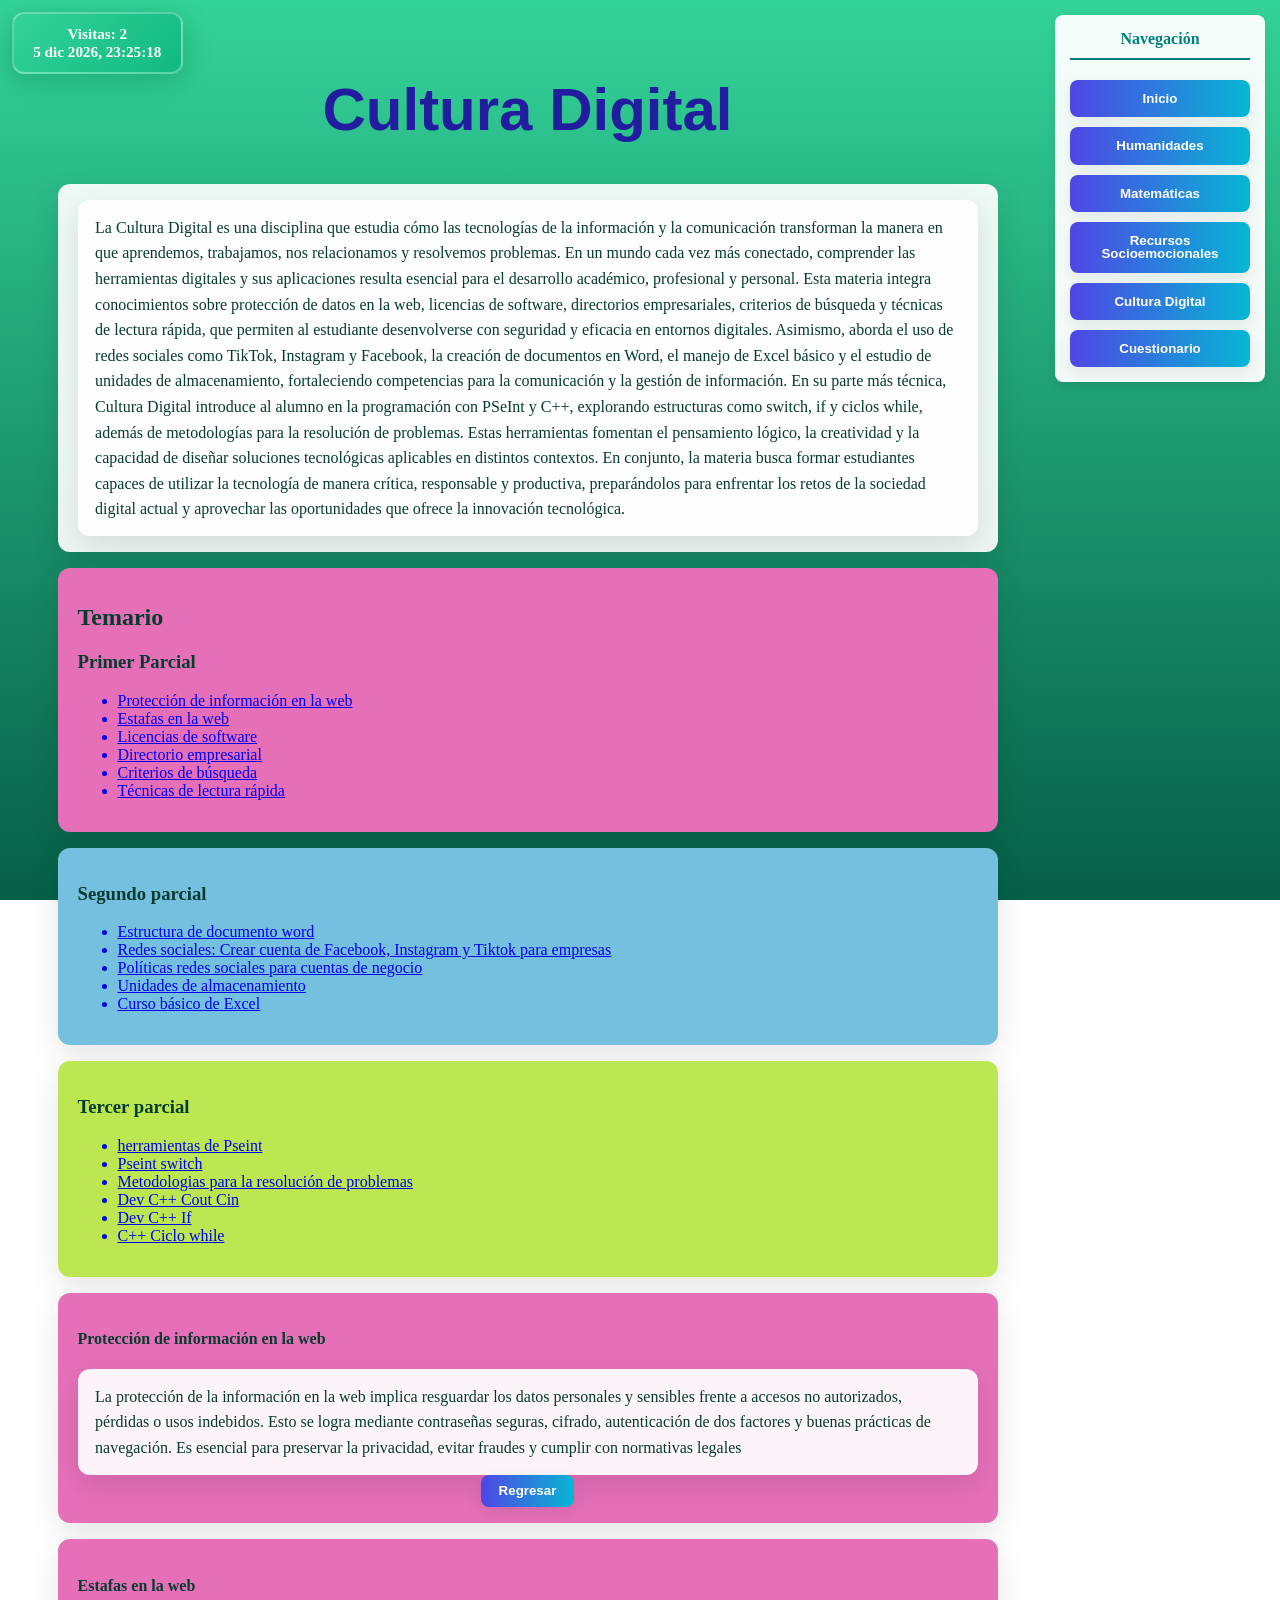
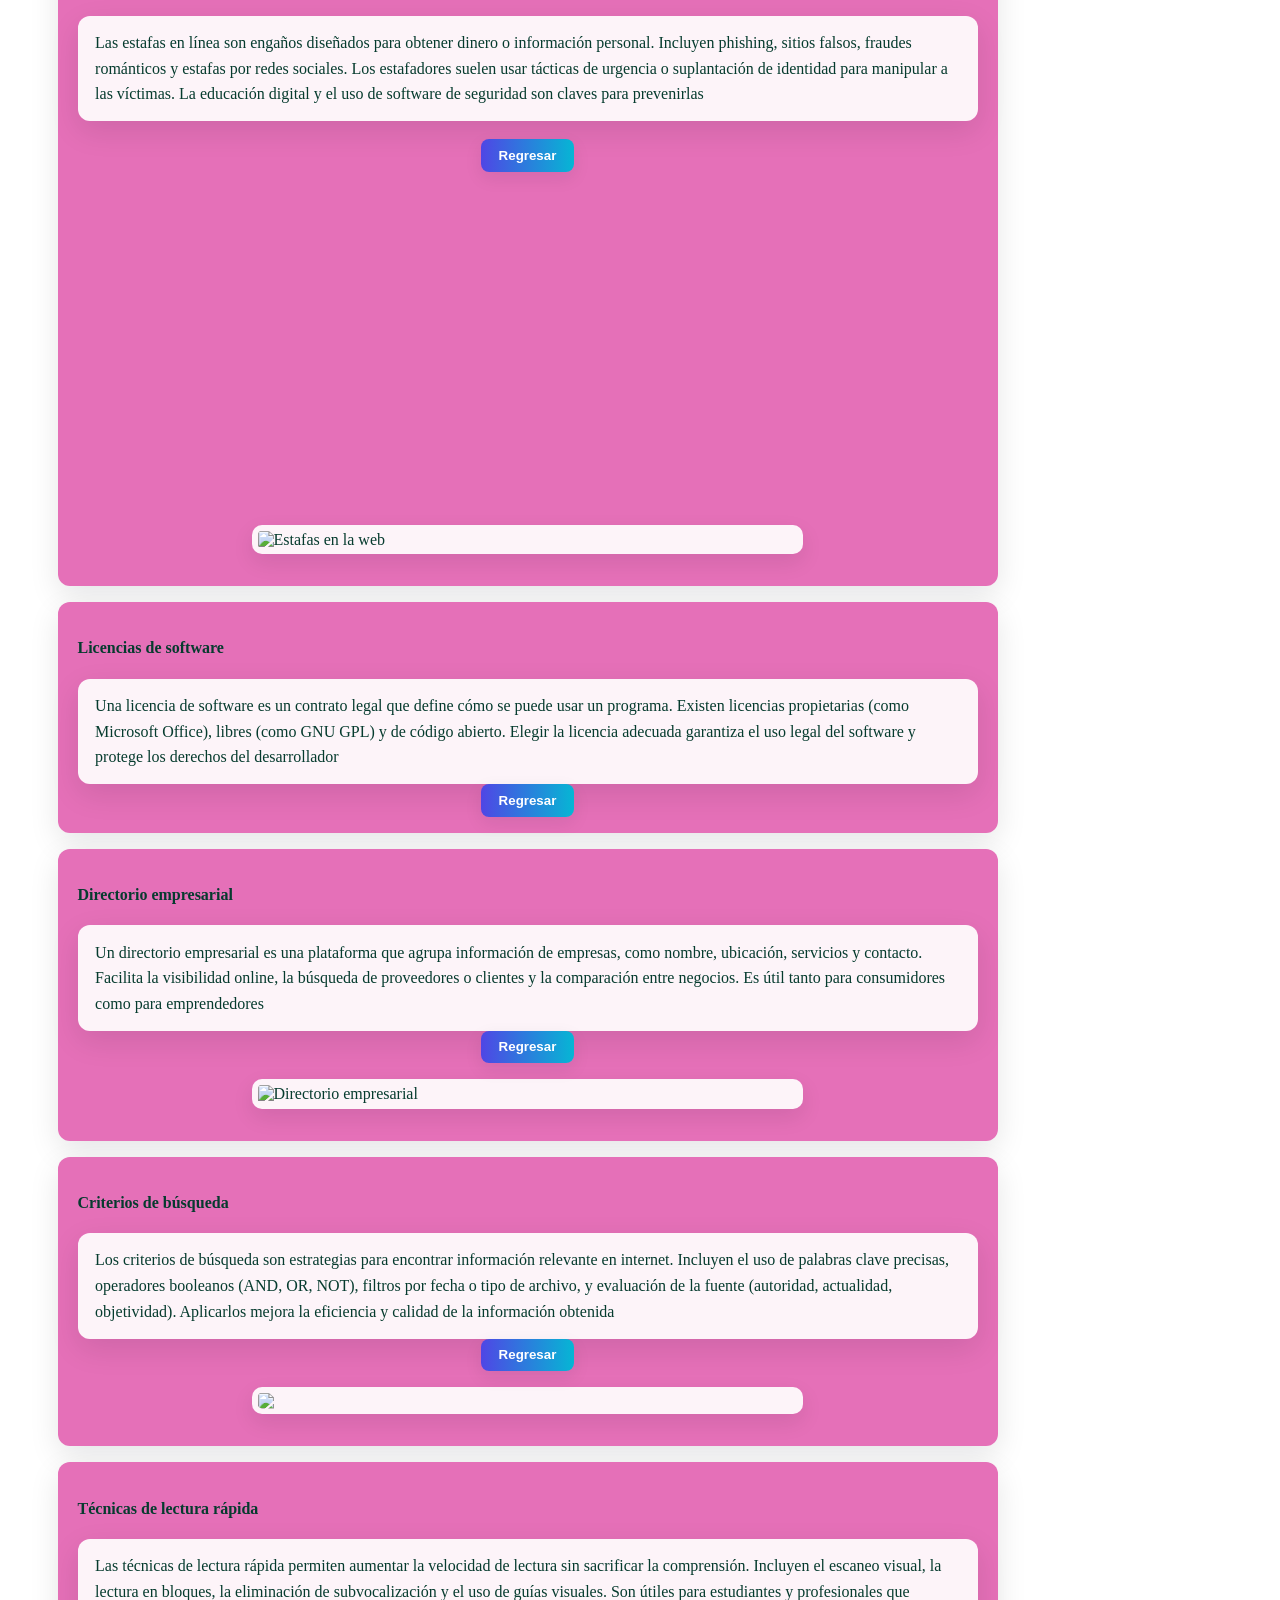
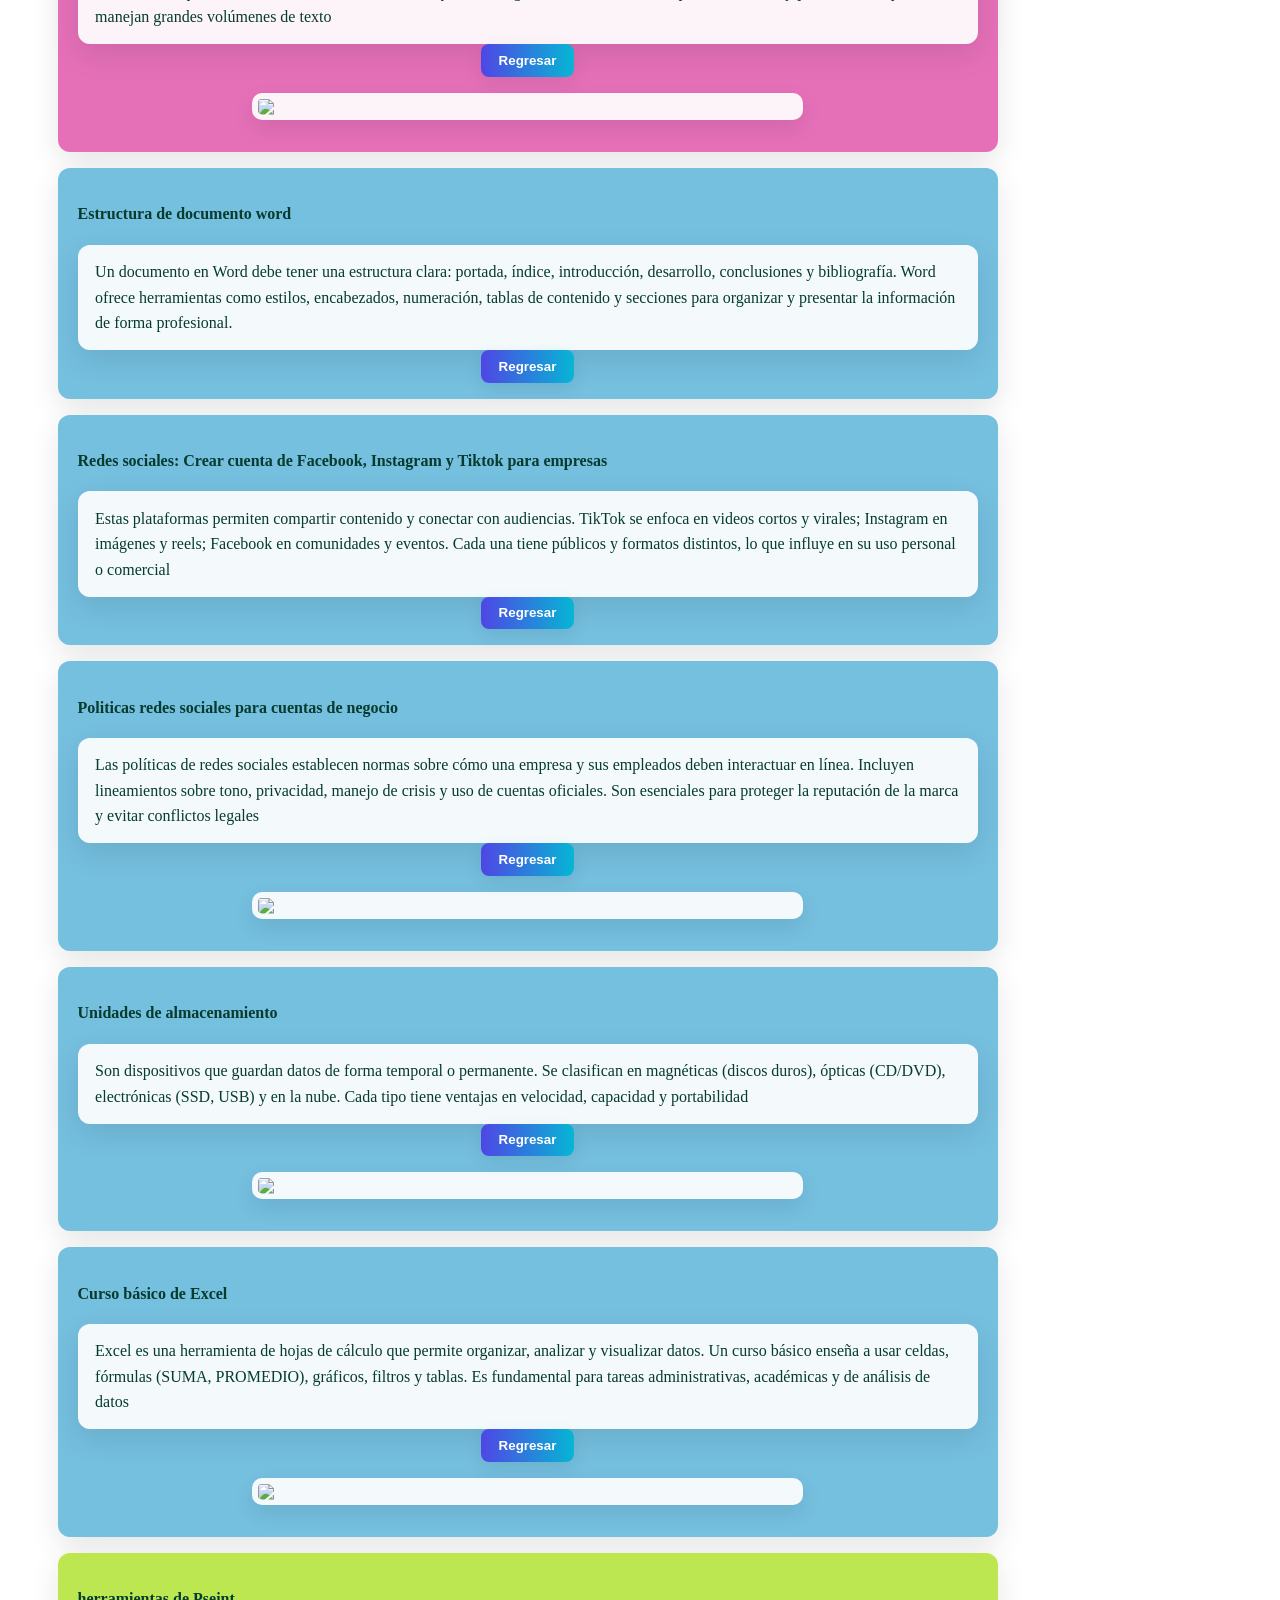
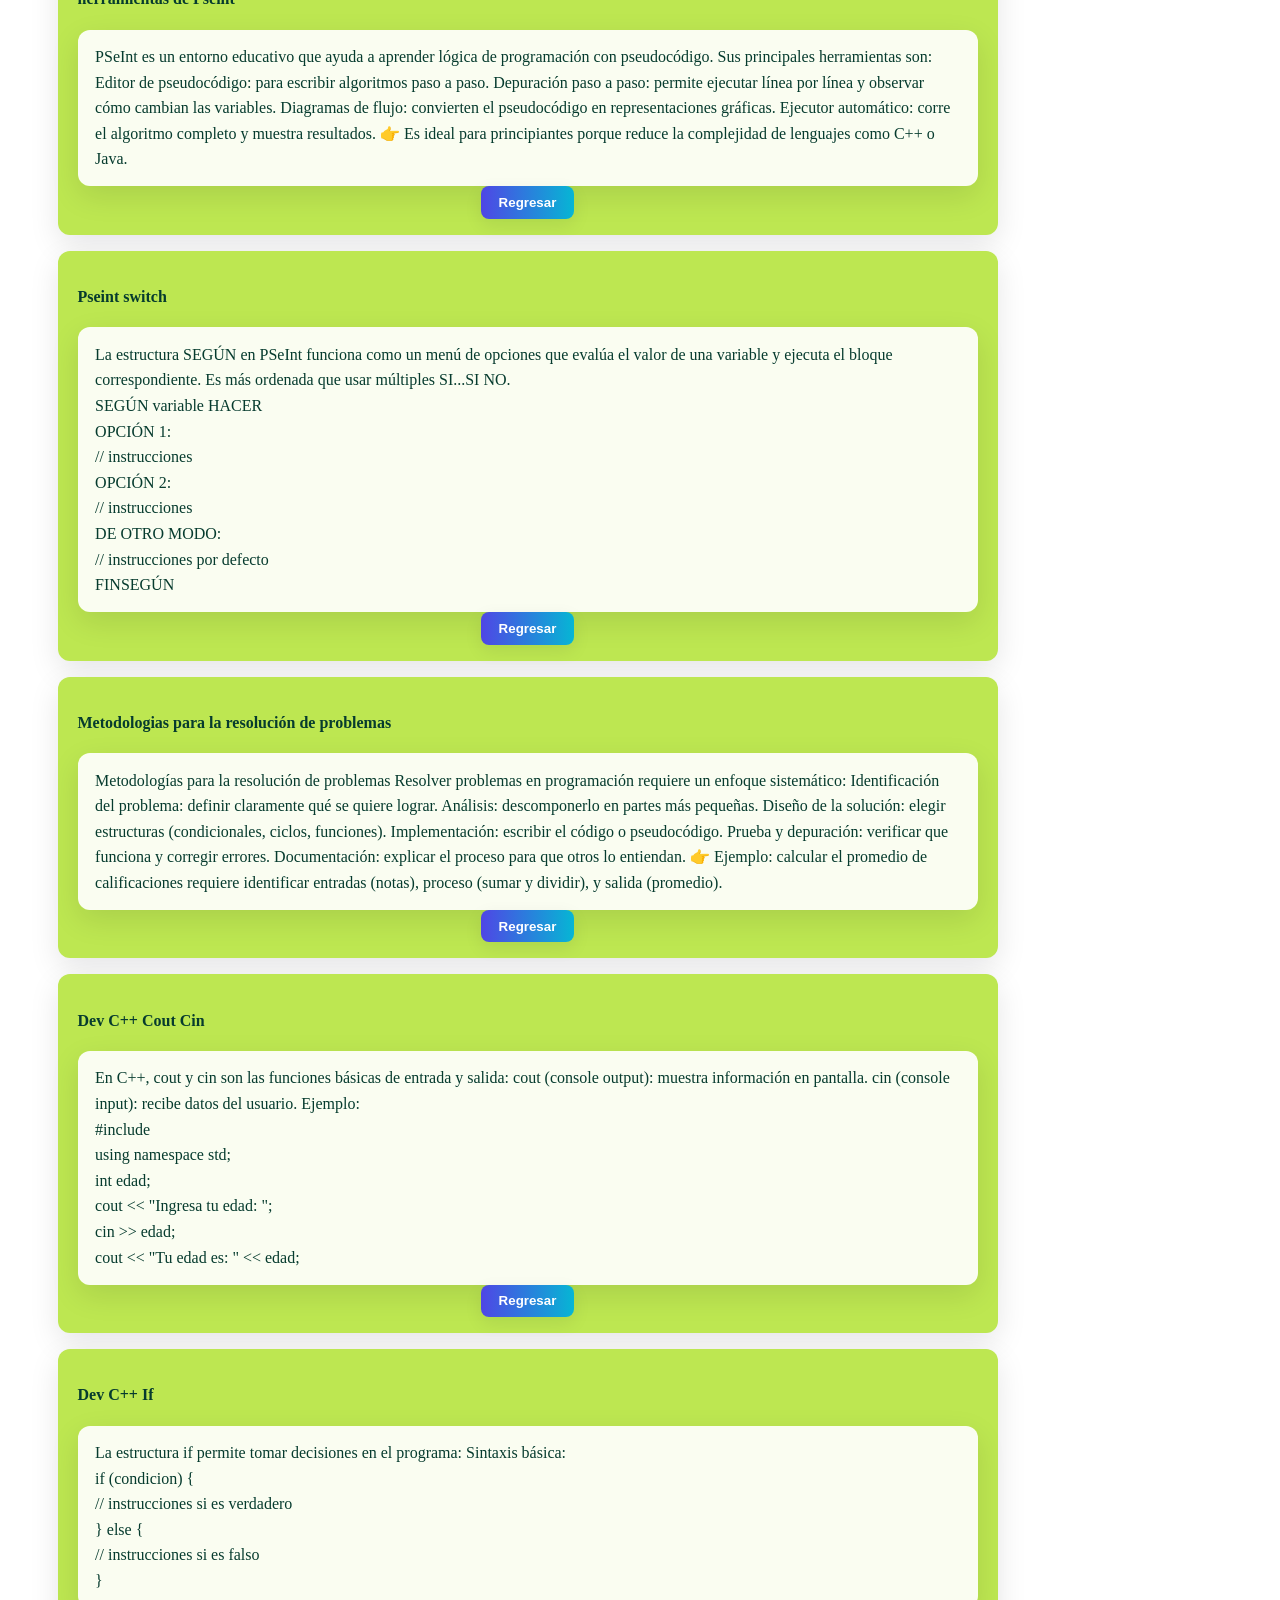
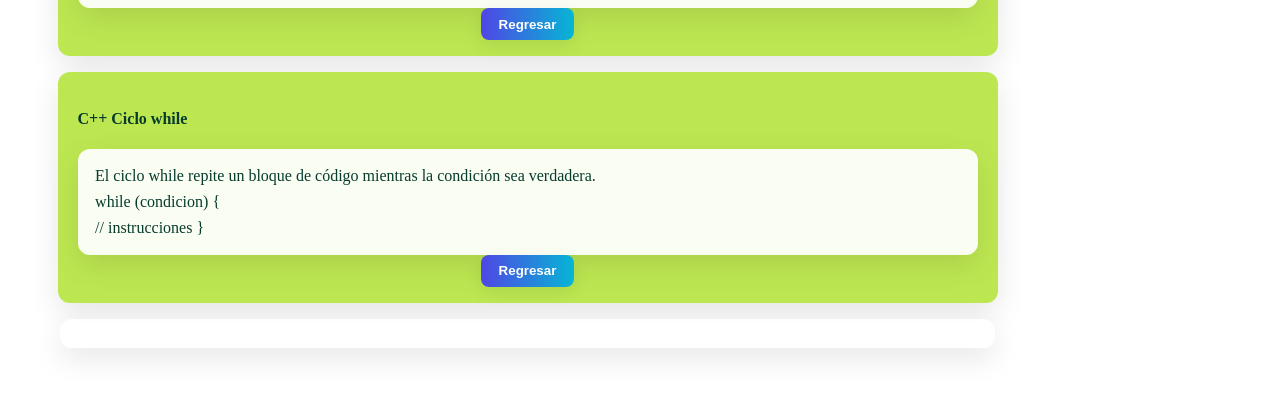
==== cultura.html @ 8ff28822 "Add files via upload" ====
<!DOCTYPE html>
<html lang="es">
     <head>
      <meta charset="UTF-8">
      <meta name="viewport" content="width=device-width, initial-scale=1.0">
      <title>Inicio</title>
      <link rel="stylesheet" href="diseño.css">
    </head>
    <body>
        <div id="wrapper">
            <main id="main-content">
                <h1>Cultura Digital</h1>
        <div class="card">
            <script src="visit.js"></script>
            <p>La Cultura Digital es una disciplina que estudia cómo las tecnologías de la información y la comunicación transforman la manera en que aprendemos, trabajamos, nos relacionamos y resolvemos problemas. En un mundo cada vez más conectado, comprender las herramientas digitales y sus aplicaciones resulta esencial para el desarrollo académico, profesional y personal.

Esta materia integra conocimientos sobre protección de datos en la web, licencias de software, directorios empresariales, criterios de búsqueda y técnicas de lectura rápida, que permiten al estudiante desenvolverse con seguridad y eficacia en entornos digitales. Asimismo, aborda el uso de redes sociales como TikTok, Instagram y Facebook, la creación de documentos en Word, el manejo de Excel básico y el estudio de unidades de almacenamiento, fortaleciendo competencias para la comunicación y la gestión de información.

En su parte más técnica, Cultura Digital introduce al alumno en la programación con PSeInt y C++, explorando estructuras como switch, if y ciclos while, además de metodologías para la resolución de problemas. Estas herramientas fomentan el pensamiento lógico, la creatividad y la capacidad de diseñar soluciones tecnológicas aplicables en distintos contextos.

En conjunto, la materia busca formar estudiantes capaces de utilizar la tecnología de manera crítica, responsable y productiva, preparándolos para enfrentar los retos de la sociedad digital actual y aprovechar las oportunidades que ofrece la innovación tecnológica.</p>
        </div>
    

        <div class="card1">
            <h2>Temario</h2>
            <h3>Primer Parcial</h3>
            <ul> 
                <a href="#prote"><li>Protección de información en la web</li></a>
                <a href="#estafas"><li>Estafas en la web</li></a> 
                <a href="#licencias"><li>Licencias de software</li></a> 
                <a href="#directorio"><li>Directorio empresarial</li></a> 
                <a href="#busqueda"><li>Criterios de búsqueda</li></a>
                <a href="#lectura"><li>Técnicas de lectura rápida</li></a>
            </ul>
        </div>
        <div class="card2">
            <h3>Segundo parcial</h3>
            <ul>
                <a href="#word"><li>Estructura de documento word</li></a>
                <a href="#ig"><li>Redes sociales: Crear cuenta de Facebook, Instagram y Tiktok para empresas</li></a>
                <a href="#politicas"><li>Políticas  redes sociales para cuentas de negocio</li></a>
                <a href="#almacenamiento"><li>Unidades de almacenamiento</li></a>
                <a href="#excel"><li>Curso básico de Excel</li></a>
            </ul>
        </div>
        <div class="card3">
            <h3>Tercer parcial</h3>
            <ul>
                <a href="#pseint"><li>herramientas de Pseint</li></a>
                <a href="#switch"><li>Pseint switch</li></a>
                <a href="#metodologia"><li>Metodologias para la resolución de problemas</li></a>
                <a href="#devc"><li>Dev C++ Cout Cin</li></a>
                <a href="#devcif"><li>Dev C++ If</li></a>
                <a href="#devcwhile"><li>C++ Ciclo while</li></a>
            </ul>
        </div>
        <a name="prote"></a>
        <div class="card1">
            <h4>Protección de información en la web</h4>
            <p>La protección de la información en la web implica resguardar los datos personales y sensibles frente a accesos no autorizados, pérdidas o usos indebidos. Esto se logra mediante contraseñas seguras, cifrado, autenticación de dos factores y buenas prácticas de navegación. Es esencial para preservar la privacidad, evitar fraudes y cumplir con normativas legales</p>
            <center><button><a href="#inicio">Regresar</a></button></center>
        </div>
        <a name="estafas"></a>
        <div class="card1">
            <h4>Estafas en la web</h4>
            <p>Las estafas en línea son engaños diseñados para obtener dinero o información personal. Incluyen phishing, sitios falsos, fraudes románticos y estafas por redes sociales. Los estafadores suelen usar tácticas de urgencia o suplantación de identidad para manipular a las víctimas. La educación digital y el uso de software de seguridad son claves para prevenirlas</p><br>
            <center><button><a href="#inicio">Regresar</a></button><br><br>
                    <iframe width="560" height="315" src="https://www.youtube.com/embed/g-eu0FPTnSg?si=VPf-uTa0eTVzkNu1" title="YouTube video player" frameborder="0" allow="accelerometer; autoplay; clipboard-write; encrypted-media; gyroscope; picture-in-picture; web-share" referrerpolicy="strict-origin-when-cross-origin" allowfullscreen></iframe>
            </center>
            <img src="cultura/estafas.jpeg" alt="Estafas en la web">   
        </div>
        <a name="licencias"></a>
        <div class="card1">
            <h4>Licencias de software</h4>
            <p>Una licencia de software es un contrato legal que define cómo se puede usar un programa. Existen licencias propietarias (como Microsoft Office), libres (como GNU GPL) y de código abierto. Elegir la licencia adecuada garantiza el uso legal del software y protege los derechos del desarrollador</p>
            <center><button><a href="#inicio">Regresar</a></button></center>
        </div>
        <a name="directorio"></a>
        <div class="card1">
            <h4>Directorio empresarial</h4>
            <p>Un directorio empresarial es una plataforma que agrupa información de empresas, como nombre, ubicación, servicios y contacto. Facilita la visibilidad online, la búsqueda de proveedores o clientes y la comparación entre negocios. Es útil tanto para consumidores como para emprendedores</p>
            <center><button><a href="#inicio">Regresar</a></button></center>
            <img src="cultura/directorio.jpeg" alt="Directorio empresarial">
        </div>
        <a name="busqueda"></a>
        <div class="card1">
            <h4>Criterios de búsqueda</h4>
            <p>Los criterios de búsqueda son estrategias para encontrar información relevante en internet. Incluyen el uso de palabras clave precisas, operadores booleanos (AND, OR, NOT), filtros por fecha o tipo de archivo, y evaluación de la fuente (autoridad, actualidad, objetividad). Aplicarlos mejora la eficiencia y calidad de la información obtenida</p>
            <center><button><a href="#inicio">Regresar</a></button></center>
            <img src="cultura/busqueda.jpeg">
        </div>
        <a name="lectura"></a>
        <div class="card1">
            <h4>Técnicas de lectura rápida</h4>
            <p>Las técnicas de lectura rápida permiten aumentar la velocidad de lectura sin sacrificar la comprensión. Incluyen el escaneo visual, la lectura en bloques, la eliminación de subvocalización y el uso de guías visuales. Son útiles para estudiantes y profesionales que manejan grandes volúmenes de texto</p>
            <center><button><a href="#inicio">Regresar</a></button></center>
            <img src="cultura/lectura.jpeg">
        </div>


        <a name="word"></a>
        <div class="card2">
            <h4>Estructura de documento word</h4>
            <p>Un documento en Word debe tener una estructura clara: portada, índice, introducción, desarrollo, conclusiones y bibliografía. Word ofrece herramientas como estilos, encabezados, numeración, tablas de contenido y secciones para organizar y presentar la información de forma profesional.</p>
            <center><button><a href="#inicio">Regresar</a></button></center>
        </div>
        <a name="ig"></a>
        <div class="card2">
            <h4>Redes sociales: Crear cuenta de Facebook, Instagram y Tiktok para empresas</h4>
            <p>Estas plataformas permiten compartir contenido y conectar con audiencias. TikTok se enfoca en videos cortos y virales; Instagram en imágenes y reels; Facebook en comunidades y eventos. Cada una tiene públicos y formatos distintos, lo que influye en su uso personal o comercial</p>
            <center><button><a href="#inicio">Regresar</a></button></center>
        </div>
        <a name="politicas"></a>
        <div class="card2">
            <h4>Politicas redes sociales para cuentas de negocio</h4>
            <p>Las políticas de redes sociales establecen normas sobre cómo una empresa y sus empleados deben interactuar en línea. Incluyen lineamientos sobre tono, privacidad, manejo de crisis y uso de cuentas oficiales. Son esenciales para proteger la reputación de la marca y evitar conflictos legales</p>
            <center><button><a href="#inicio">Regresar</a></button></center>
            <img src="cultura/politicas.jpeg">
        </div>
        <a name="almacenamiento"></a>
        <div class="card2">
            <h4>Unidades de almacenamiento</h4>
            <p>Son dispositivos que guardan datos de forma temporal o permanente. Se clasifican en magnéticas (discos duros), ópticas (CD/DVD), electrónicas (SSD, USB) y en la nube. Cada tipo tiene ventajas en velocidad, capacidad y portabilidad</p>
            <center><button><a href="#inicio">Regresar</a></button></center>
            <img src="cultura/almacenamiento.jpeg">
        </div>
        <a name="excel"></a>
        <div class="card2">
            <h4>Curso básico de Excel</h4>
            <p>Excel es una herramienta de hojas de cálculo que permite organizar, analizar y visualizar datos. Un curso básico enseña a usar celdas, fórmulas (SUMA, PROMEDIO), gráficos, filtros y tablas. Es fundamental para tareas administrativas, académicas y de análisis de datos</p>
            <center><button><a href="#inicio">Regresar</a></button></center>
            <img src="cultura/excel.jpeg">
        </div>


        <a name="pseint"></a>
        <div class="card3">
            <h4>herramientas de Pseint</h4>
            <p>PSeInt es un entorno educativo que ayuda a aprender lógica de programación con pseudocódigo. Sus principales herramientas son:

Editor de pseudocódigo: para escribir algoritmos paso a paso.

Depuración paso a paso: permite ejecutar línea por línea y observar cómo cambian las variables.

Diagramas de flujo: convierten el pseudocódigo en representaciones gráficas.

Ejecutor automático: corre el algoritmo completo y muestra resultados.
👉 Es ideal para principiantes porque reduce la complejidad de lenguajes como C++ o Java.</p>
            <center><button><a href="#inicio">Regresar</a></button></center>
        </div>
        <a name="switch"></a>
        <div class="card3">
            <h4>Pseint switch</h4>
            <p>La estructura SEGÚN en PSeInt funciona como un menú de opciones que evalúa el valor de una variable y ejecuta el bloque correspondiente. Es más ordenada que usar múltiples SI...SI NO.
                <br>
                SEGÚN variable HACER<br>
    OPCIÓN 1:<br>
        // instrucciones<br>
    OPCIÓN 2:<br>
        // instrucciones<br>
    DE OTRO MODO:<br>
        // instrucciones por defecto<br>
FINSEGÚN<br>

            </p>
            <center><button><a href="#inicio">Regresar</a></button></center>
        </div>
        <a name="metodologia"></a>
        <div class="card3">
            <h4>Metodologias para la resolución de problemas</h4>
            <p>Metodologías para la resolución de problemas
Resolver problemas en programación requiere un enfoque sistemático:

Identificación del problema: definir claramente qué se quiere lograr.

Análisis: descomponerlo en partes más pequeñas.

Diseño de la solución: elegir estructuras (condicionales, ciclos, funciones).

Implementación: escribir el código o pseudocódigo.

Prueba y depuración: verificar que funciona y corregir errores.

Documentación: explicar el proceso para que otros lo entiendan.
👉 Ejemplo: calcular el promedio de calificaciones requiere identificar entradas (notas), proceso (sumar y dividir), y salida (promedio).</p>
            <center><button><a href="#inicio">Regresar</a></button></center>
        </div>
        <a name="devc"></a>
        <div class="card3">
            <h4>Dev C++ Cout Cin</h4>
            <p>En C++, cout y cin son las funciones básicas de entrada y salida:

cout (console output): muestra información en pantalla.

cin (console input): recibe datos del usuario.

Ejemplo:<br>
#include <iostream><br>
using namespace std;<br>

int edad; <br>
cout << "Ingresa tu edad: ";<br>
cin >> edad;<br>
cout << "Tu edad es: " << edad;<br>
</p>
            <center><button><a href="#inicio">Regresar</a></button></center>
        </div>
        <a name="devcif"></a>
        <div class="card3">
            <h4>Dev C++ If</h4>
            <p>La estructura if permite tomar decisiones en el programa:

Sintaxis básica:<br>
if (condicion) {<br>
    // instrucciones si es verdadero<br>
} else {<br>
    // instrucciones si es falso<br>
}
</p>
            <center><button><a href="#inicio">Regresar</a></button></center>
        </div>
        <a name="devcwhile"></a>
        <div class="card3">
            <h4>C++ Ciclo while</h4>
            <p>El ciclo while repite un bloque de código mientras la condición sea verdadera.<br>
                while (condicion) {<br>
    // instrucciones
}
            <center><button><a href="#inicio">Regresar</a></button></center>
        </div>


</p>
            </main>
            <nav id="nav-buttons">
                <h3>Navegación</h3>
                <button><a href="index.html">Inicio</a></button>
                <button><a href="humanidades.html">Humanidades</a></button>
                <button><a href="mate.html">Matemáticas</a></button>
                <button><a href="recursos.html">Recursos Socioemocionales</a></button>
                <button><a href="cultura.html">Cultura Digital</a></button>
                <button><a href="cuestionario.html">Cuestionario</a></button>
                <div class="visitor-info" aria-live="polite"></div>
            </nav>
        </div>
        <script src="visit.js"></script>
    </body>
</html>
---- diseño.css ----
﻿h1{
    font-size: 60px;
    color: #221c9f;
    text-align: center;
    font-family: 'Segoe UI', Tahoma, Geneva, Verdana, sans-serif;
}
body{
    text-align: center;
    margin: 0;
    min-height: 100vh;
    background: linear-gradient(to bottom, #34d399 0%, #065f46 100%);
    background-repeat: no-repeat;
    background-attachment: fixed;
    display: flex;
    flex-direction: row;

}
img{
    width: 60%;
    height: 60%;
}


#wrapper {
    display: flex;
    flex: 1;
    width: 100%;
    height: 100%;
    gap: 15px;
    padding: 15px;
    align-items: flex-start;
}

#main-content {
    flex: 1;
    overflow-y: auto;
    padding: 20px;
    order: 1;
}

#nav-buttons {
    display: flex;
    flex-direction: column;
    gap: 10px;
    padding: 15px;
    width: 180px;
    background-color: rgba(255,255,255,0.95);
    border-radius: 8px;
    box-shadow: 0 4px 12px rgba(0,0,0,0.08);
    order: 2;
    flex-shrink: 0;
    height: fit-content;
    max-height: calc(100vh - 30px);
}

#nav-buttons h3 {
    color: #008080;
    font-size: 1rem;
    margin: 0 0 10px 0;
    text-align: center;
    border-bottom: 2px solid #008080;
    padding-bottom: 10px;
}


:root{
    --btn-gradient: linear-gradient(90deg,#4f46e5,#06b6d4);
    --btn-color: #ffffff;
    --btn-radius: 8px;
    --btn-padding: 0.6rem 1.1rem;
    --btn-transition: 180ms ease;
}

button,
input[type="submit"],
input[type="button"],
.btn{
    -webkit-appearance: none;
    appearance: none;
    background: var(--btn-gradient);
    color: var(--btn-color);
    border: none;
    padding: var(--btn-padding);
    border-radius: var(--btn-radius);
    font-weight: 600;
    cursor: pointer;
    transition: transform var(--btn-transition), box-shadow var(--btn-transition), opacity var(--btn-transition);
    box-shadow: 0 6px 18px rgba(15,23,42,0.08);
    text-decoration: none;
    display: inline-block;
    line-height: 1;
}

#nav-buttons button {
    padding: 12px 10px;
    width: 100%;
    text-align: center;
    display: block;
}

button:hover,
input[type="submit"]:hover,
input[type="button"]:hover,
.btn:hover{
    transform: translateY(-2px);
    box-shadow: 0 10px 24px rgba(15,23,42,0.12);
    opacity: 0.98;
}

button:active,
input[type="submit"]:active,
input[type="button"]:active,
.btn:active{
    transform: translateY(0);
    box-shadow: 0 6px 14px rgba(15,23,42,0.08);
}

button:focus,
input[type="submit"]:focus,
input[type="button"]:focus,
.btn:focus{
    outline: 3px solid rgba(99,102,241,0.18);
    outline-offset: 2px;
}

button[disabled],
input[disabled]{
    opacity: 0.56;
    pointer-events: none;
    transform: none;
    box-shadow: none;
}

.btn-outline{
    background: transparent;
    color: #111827;
    border: 2px solid rgba(17,24,39,0.08);
}

.btn-danger{
    background: linear-gradient(90deg,#ef4444,#f97316);
}

@media (max-width: 480px){
    button,
    input[type="submit"],
    input[type="button"],
    .btn{
        display:block;
        width:100%;
        padding: 0.75rem 1rem;
    }
}

button a{
    color: inherit;
    text-decoration: none;
    display: block;
    width: 100%;
    height: 100%;
    
}

a.btn{
    display: inline-block;
    padding: var(--btn-padding);
    border-radius: var(--btn-radius);
    background: var(--btn-gradient);
    color: var(--btn-color);
    text-decoration: none;
}

/* Tarjetas para párrafos e imágenes */
:root{
    --card-bg: rgba(255,255,255,0.92);
    --card-color: #063b2e;
    --card-radius: 12px;
    --card-padding: 1rem 1.25rem;
    --card-shadow: 0 10px 30px rgba(2,6,23,0.10);
}

/* Estilo base de tarjeta (puedes usar la clase .card) */
.card{
    background: var(--card-bg);
    color: var(--card-color);
    border-radius: var(--card-radius);
    padding: var(--card-padding);
    box-shadow: var(--card-shadow);
    margin: 1rem auto;
    max-width: 900px;
    transition: transform 180ms ease, box-shadow 180ms ease;
}

/* Aplicar tarjeta por defecto a todos los párrafos */
p{
    background: var(--card-bg);
    color: var(--card-color);
    border-radius: var(--card-radius);
    padding: 0.9rem 1.1rem;
    box-shadow: var(--card-shadow);
    margin: 1rem auto;
    max-width: 900px;
    line-height: 1.6;
    text-align: left;
}

/* Tarjeta para imágenes (hace la imagen responsiva y con marco) */
img{
    display: block;
    margin: 1rem auto;
    max-width: 92%;
    height: auto;
    background: var(--card-bg);
    padding: 0.35rem;
    border-radius: 10px;
    box-shadow: 0 8px 22px rgba(2,6,23,0.09);
}

.card:hover, p:hover, img:hover{
    transform: translateY(-4px);
    box-shadow: 0 18px 40px rgba(2,6,23,0.12);
}

/* Ajustes para texto dentro de la tarjeta */
.card p{ margin: 0; }

@media (max-width: 520px){
    p, .card{
        padding: 0.9rem;
        margin: 0.75rem 0.8rem;
    }
    img{ max-width: 100%; }
}

/* Caja que muestra visitas y la fecha/hora */
.visit-box{
    display: inline-block;
    background: linear-gradient(135deg, #34d399 0%, #10b981 100%);
    color: #ffffff;
    padding: 0.7rem 1.2rem;
    border-radius: 12px;
    box-shadow: 0 8px 25px rgba(16, 185, 129, 0.25);
    font-size: 0.95rem;
    font-weight: 600;
    border: 2px solid rgba(255, 255, 255, 0.3);
    backdrop-filter: blur(8px);
}

/* Posicionar el contador fijo en la esquina superior izquierda */
.visitor-info{
    position: fixed;
    top: 12px;
    left: 12px;
    z-index: 9999;
    text-align: center;
    filter: drop-shadow(0 4px 12px rgba(0, 0, 0, 0.15));
}

@media (max-width: 520px){
    .visitor-info{
        left: 50%;
        right: auto;
        transform: translateX(-50%);
        top: 8px;
    }
    .visit-box{ font-size: 0.85rem; padding: 0.6rem 1rem; }
}
 
.card1{
    background: var(--card-bg);
    color: var(--card-color);
    border-radius: var(--card-radius);
    padding: var(--card-padding);
    box-shadow: var(--card-shadow);
    margin: 1rem auto;
    max-width: 900px;
    transition: transform 180ms ease, box-shadow 180ms ease;
    
    background-color: #e570b8;
        text-align: left;

}
.card1:hover, p:hover, img:hover{
    transform: translateY(-4px);
    box-shadow: 0 18px 40px rgba(2,6,23,0.12);
}

/* Ajustes para texto dentro de la tarjeta */
.card1 p{ margin: 0; }

@media (max-width: 520px){
    p, .card1{
        padding: 0.9rem;
        margin: 0.75rem 0.8rem;
    }
    img{ max-width: 100%; }
}
.card2{
    background: var(--card-bg);
    color: var(--card-color);
    border-radius: var(--card-radius);
    padding: var(--card-padding);
    box-shadow: var(--card-shadow);
    margin: 1rem auto;
    max-width: 900px;
    transition: transform 180ms ease, box-shadow 180ms ease;
    background-color: #75bfdf;
        text-align: left;

}
.card2:hover, p:hover, img:hover{
    transform: translateY(-4px);
    box-shadow: 0 18px 40px rgba(2,6,23,0.12);
}

/* Ajustes para texto dentro de la tarjeta */
.card2 p{ margin: 0; }

@media (max-width: 520px){
    p, .card2{
        padding: 0.9rem;
        margin: 0.75rem 0.8rem;
    }
    img{ max-width: 100%; }
}
.card3{
    background: var(--card-bg);
    color: var(--card-color);
    border-radius: var(--card-radius);
    padding: var(--card-padding);
    box-shadow: var(--card-shadow);
    margin: 1rem auto;
    max-width: 900px;
    transition: transform 180ms ease, box-shadow 180ms ease;
    background-color: #bde751;
    text-align: left;
}
.card3:hover, p:hover, img:hover{
    transform: translateY(-4px);
    box-shadow: 0 18px 40px rgba(2,6,23,0.12);
}

/* Ajustes para texto dentro de la tarjeta */
.card3 p{ margin: 0; }

@media (max-width: 520px){
    p, .card3{
        padding: 0.9rem;
        margin: 0.75rem 0.8rem;
    }
    img{ max-width: 100%; }
}
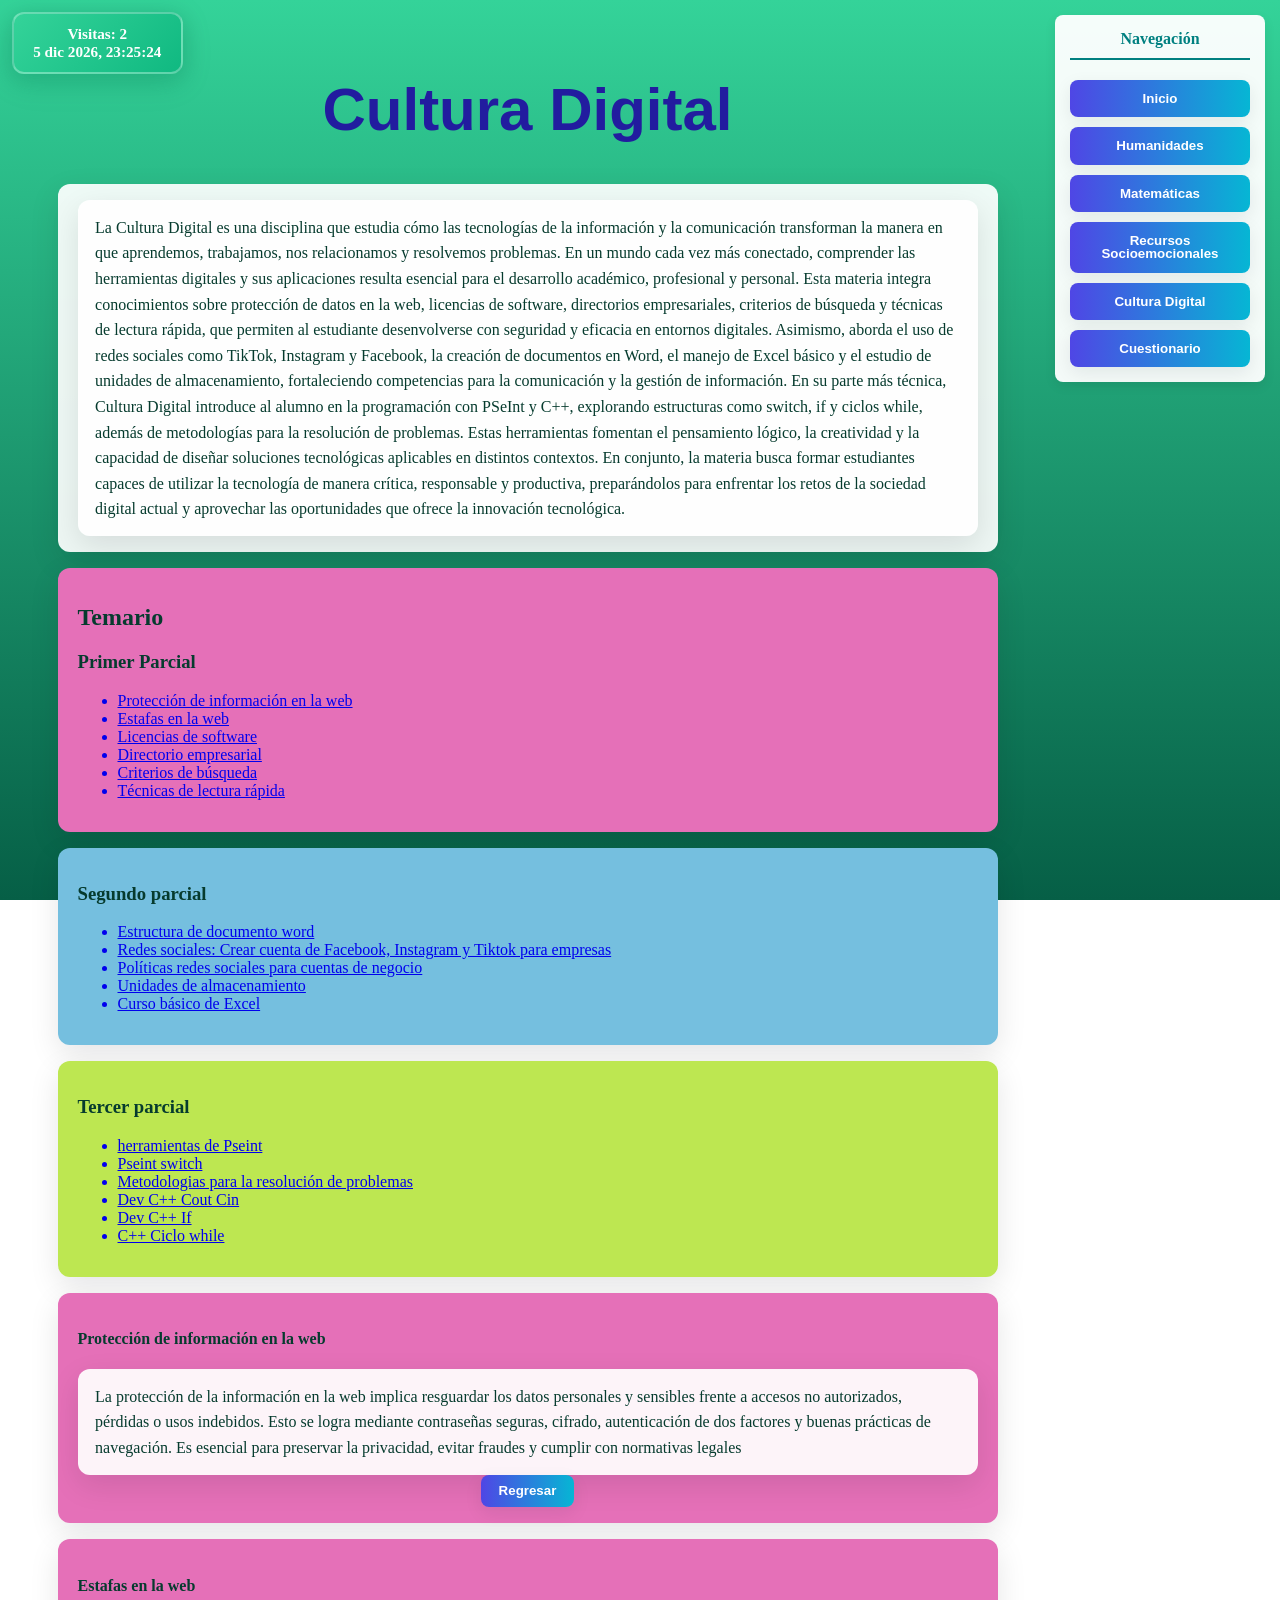
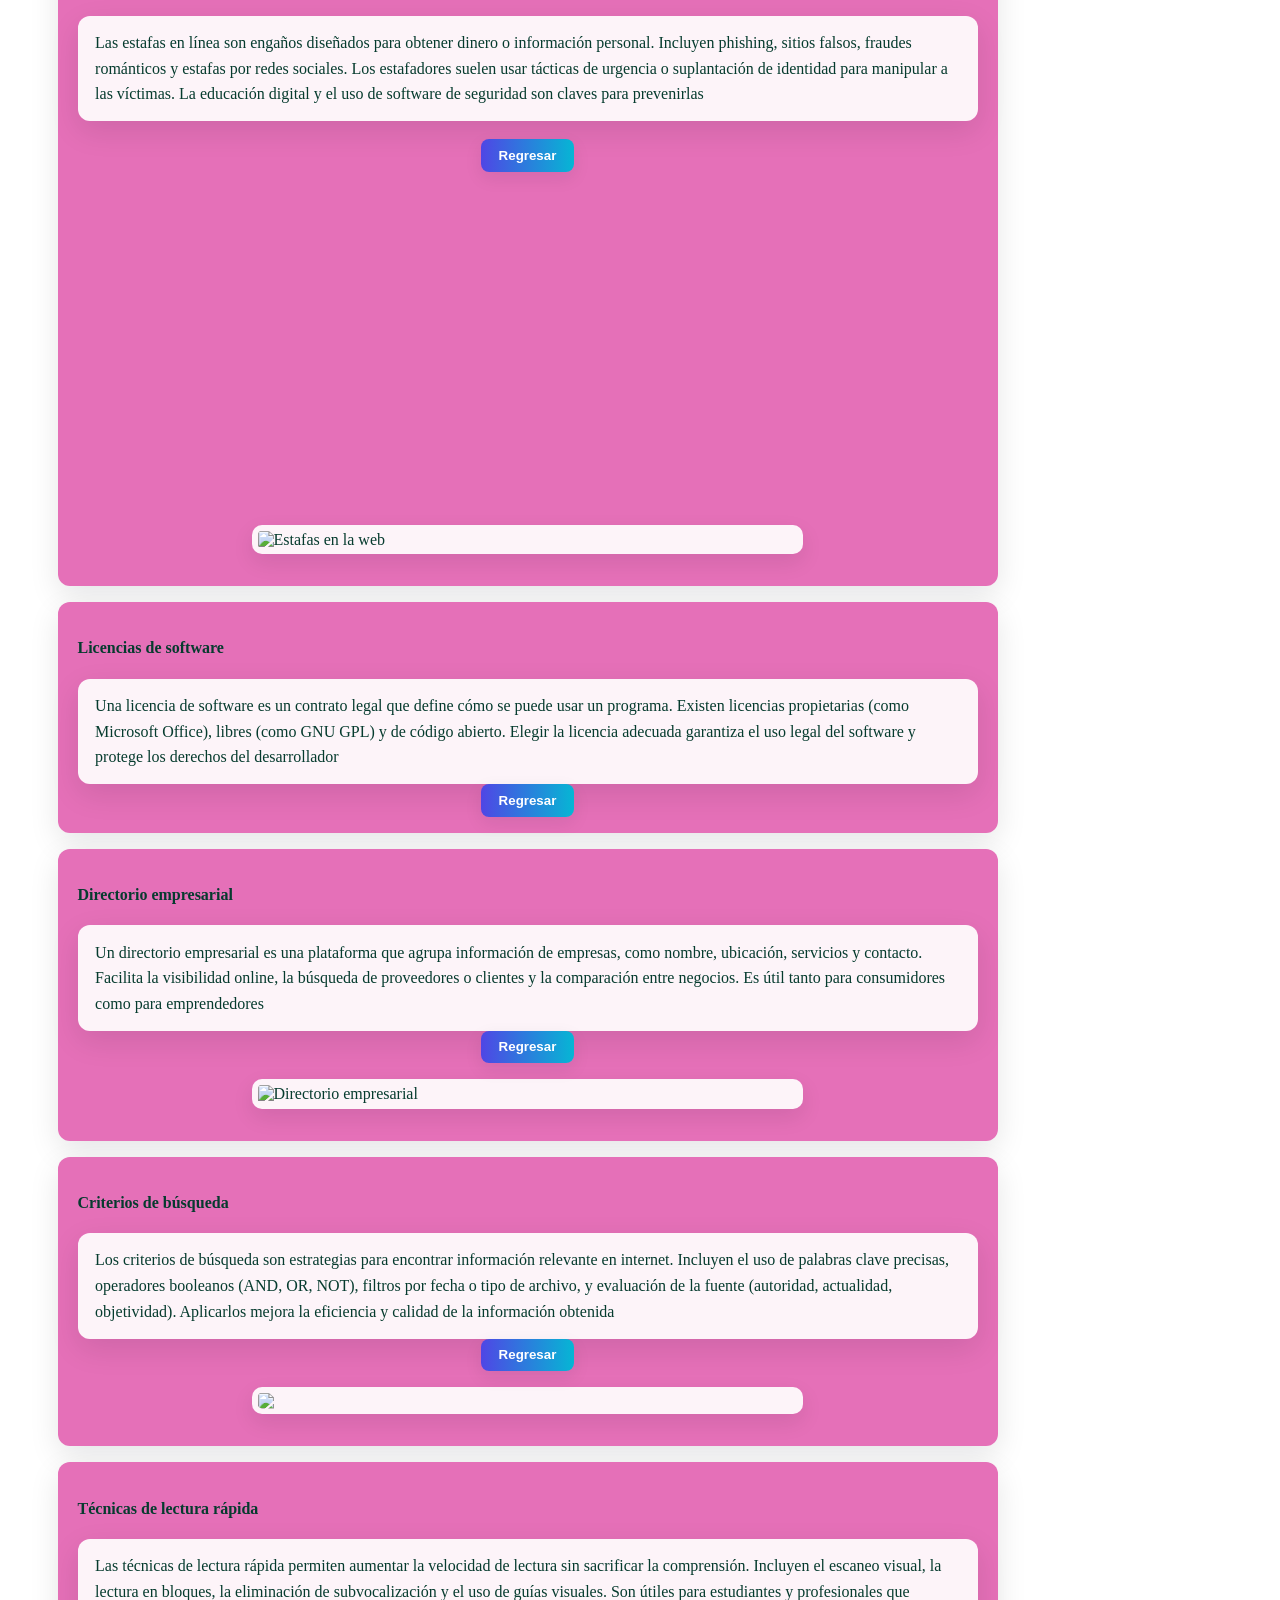
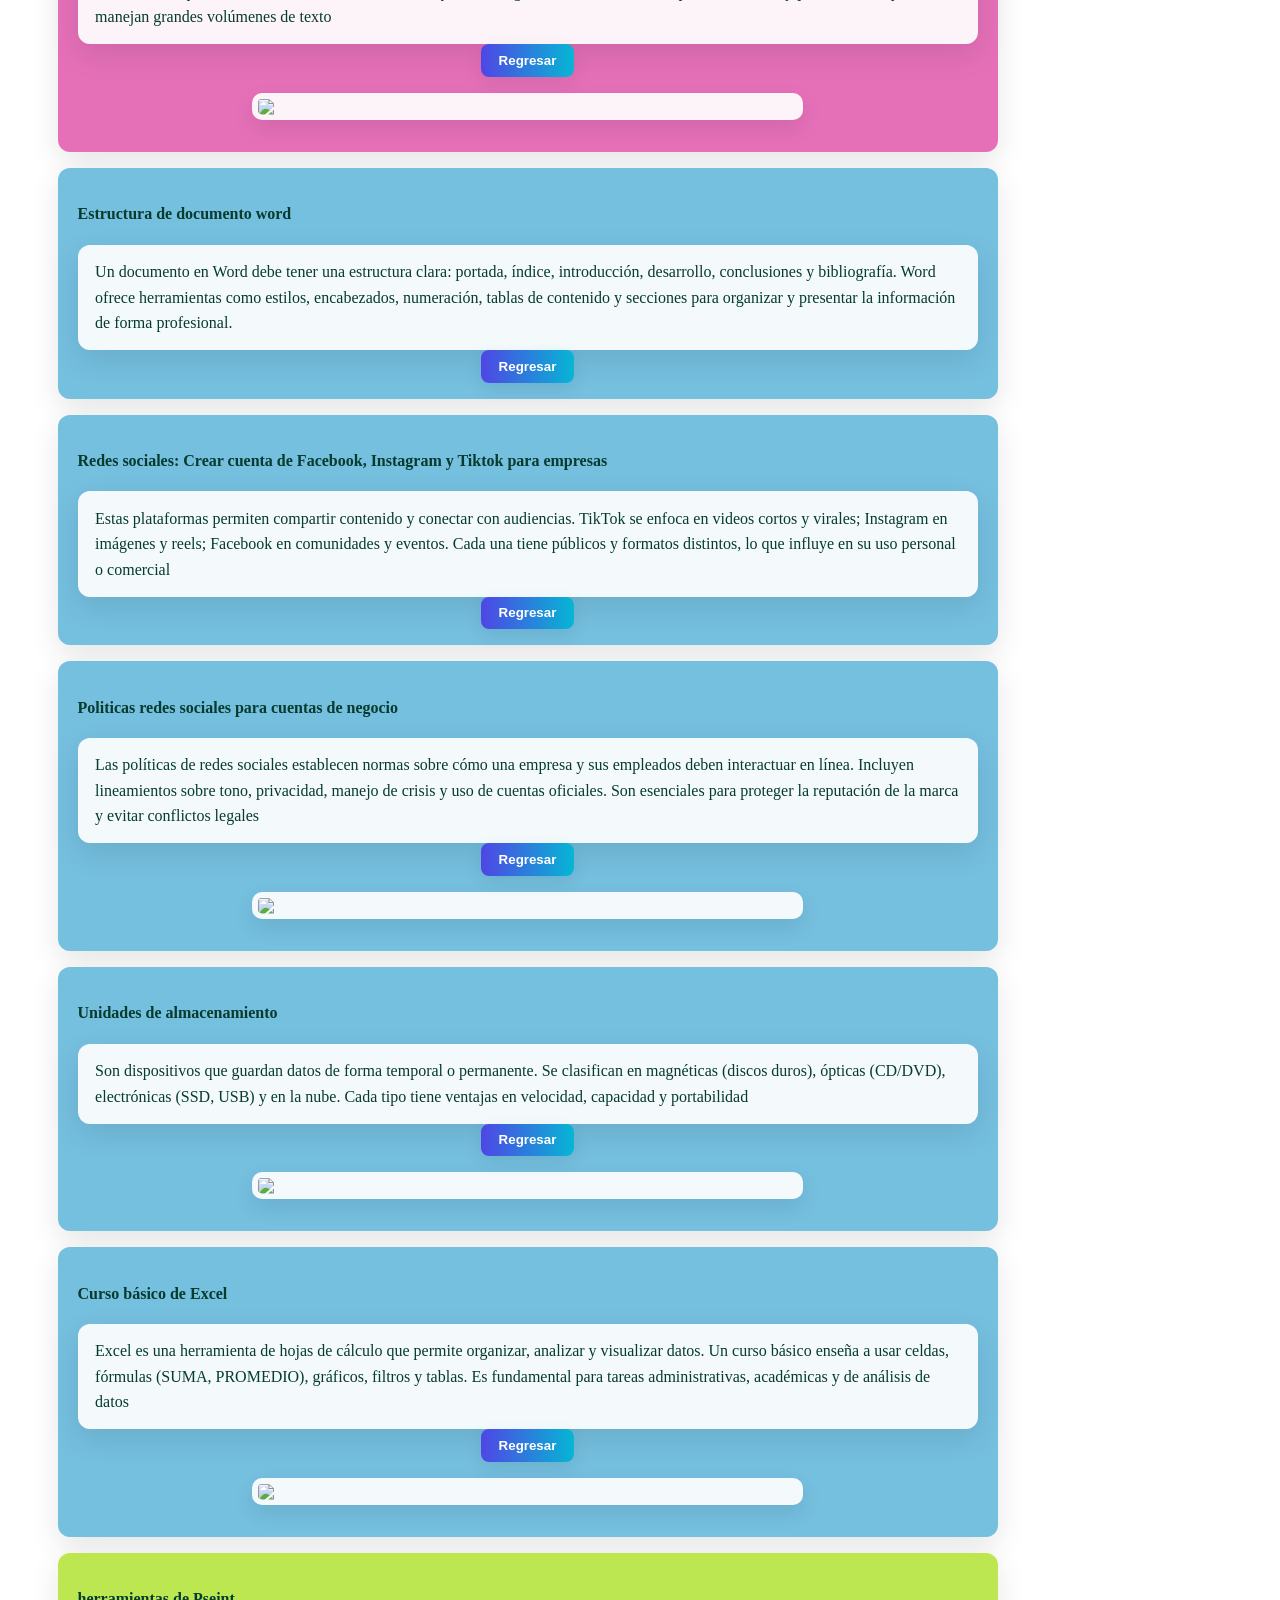
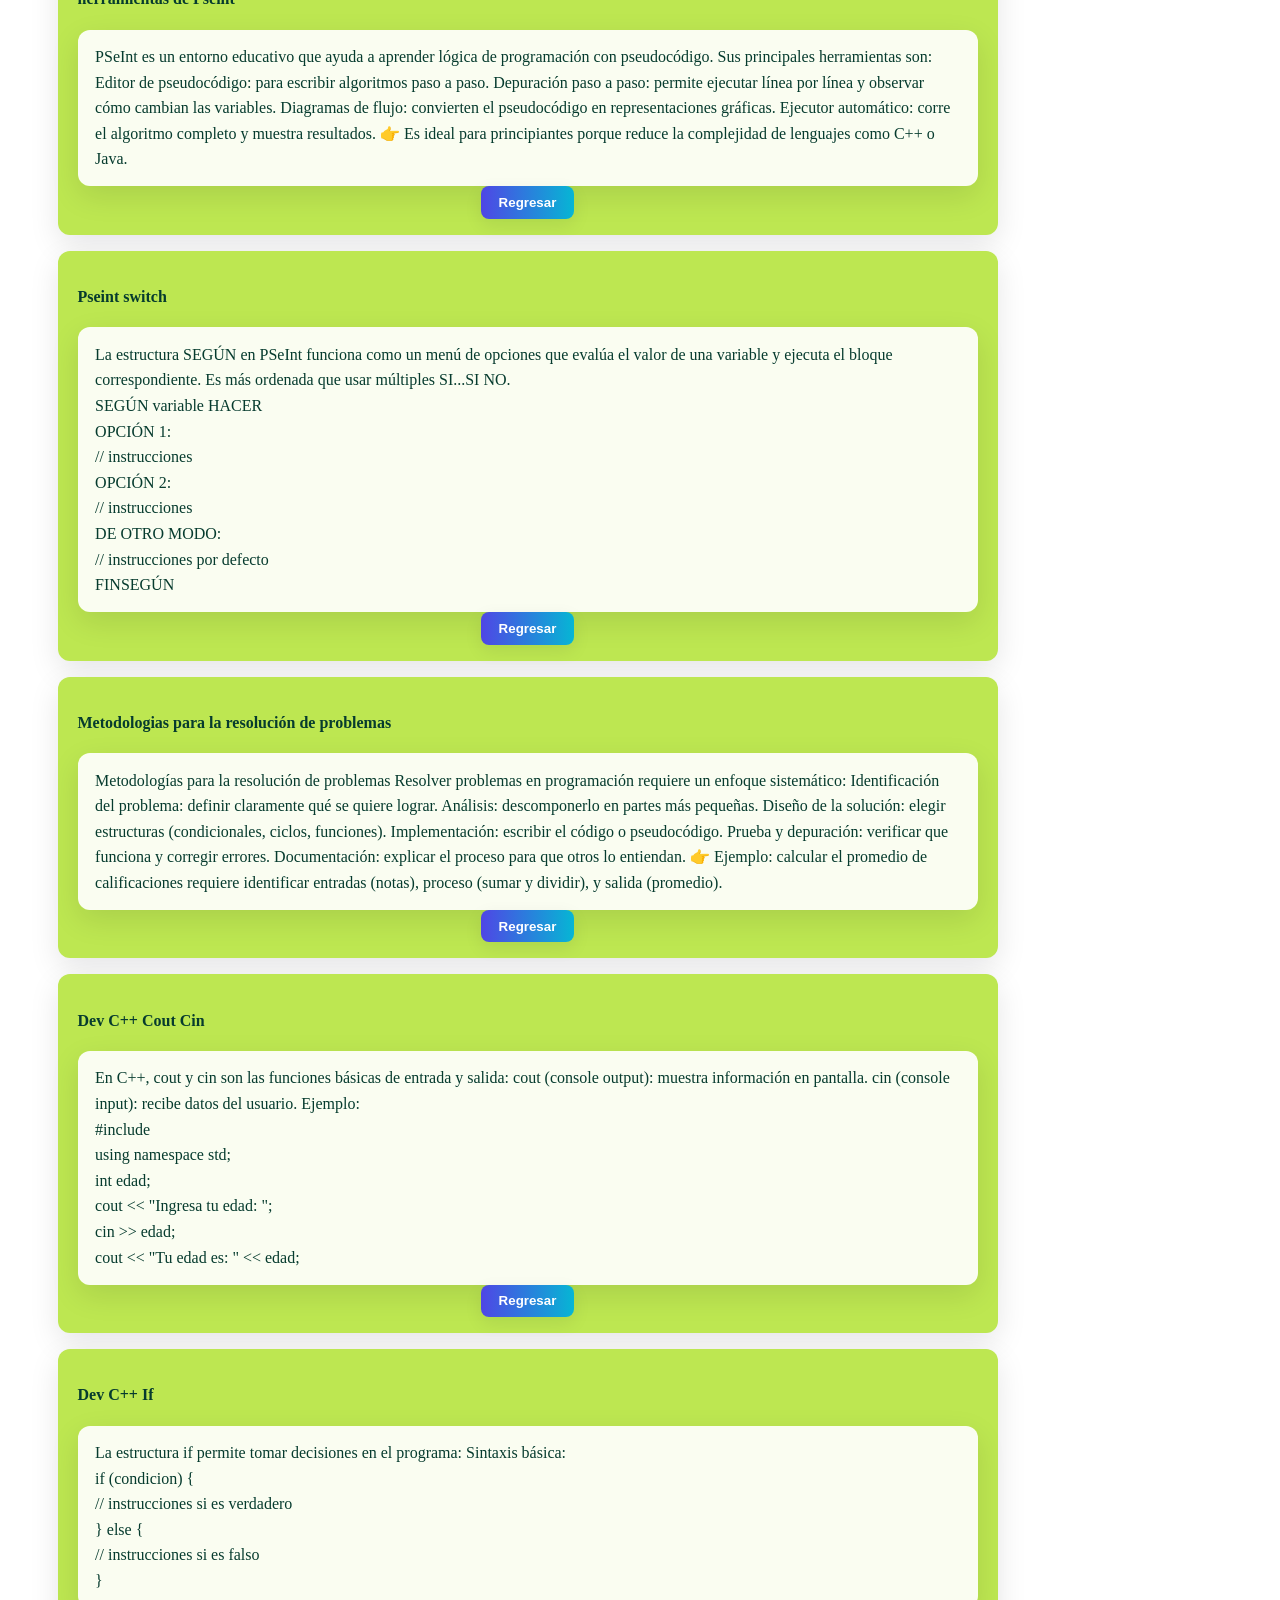
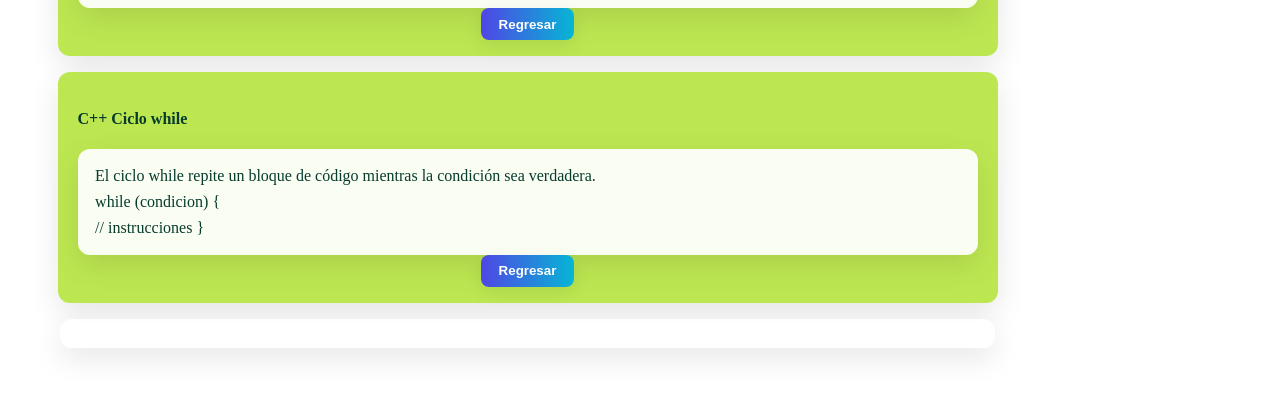
==== commit cae804d0: "Update cultura.html" ====
--- a/cultura.html
+++ b/cultura.html
@@ -68,7 +68,7 @@
             <center><button><a href="#inicio">Regresar</a></button><br><br>
                     <iframe width="560" height="315" src="https://www.youtube.com/embed/g-eu0FPTnSg?si=VPf-uTa0eTVzkNu1" title="YouTube video player" frameborder="0" allow="accelerometer; autoplay; clipboard-write; encrypted-media; gyroscope; picture-in-picture; web-share" referrerpolicy="strict-origin-when-cross-origin" allowfullscreen></iframe>
             </center>
-            <img src="cultura/estafas.jpeg" alt="Estafas en la web">   
+            <img src="estafas.jpeg" alt="Estafas en la web">   
         </div>
         <a name="licencias"></a>
         <div class="card1">
@@ -81,21 +81,21 @@
             <h4>Directorio empresarial</h4>
             <p>Un directorio empresarial es una plataforma que agrupa información de empresas, como nombre, ubicación, servicios y contacto. Facilita la visibilidad online, la búsqueda de proveedores o clientes y la comparación entre negocios. Es útil tanto para consumidores como para emprendedores</p>
             <center><button><a href="#inicio">Regresar</a></button></center>
-            <img src="cultura/directorio.jpeg" alt="Directorio empresarial">
+            <img src="directorio.jpeg" alt="Directorio empresarial">
         </div>
         <a name="busqueda"></a>
         <div class="card1">
             <h4>Criterios de búsqueda</h4>
             <p>Los criterios de búsqueda son estrategias para encontrar información relevante en internet. Incluyen el uso de palabras clave precisas, operadores booleanos (AND, OR, NOT), filtros por fecha o tipo de archivo, y evaluación de la fuente (autoridad, actualidad, objetividad). Aplicarlos mejora la eficiencia y calidad de la información obtenida</p>
             <center><button><a href="#inicio">Regresar</a></button></center>
-            <img src="cultura/busqueda.jpeg">
+            <img src="busqueda.jpeg">
         </div>
         <a name="lectura"></a>
         <div class="card1">
             <h4>Técnicas de lectura rápida</h4>
             <p>Las técnicas de lectura rápida permiten aumentar la velocidad de lectura sin sacrificar la comprensión. Incluyen el escaneo visual, la lectura en bloques, la eliminación de subvocalización y el uso de guías visuales. Son útiles para estudiantes y profesionales que manejan grandes volúmenes de texto</p>
             <center><button><a href="#inicio">Regresar</a></button></center>
-            <img src="cultura/lectura.jpeg">
+            <img src="lectura.jpeg">
         </div>
 
 
@@ -116,21 +116,21 @@
             <h4>Politicas redes sociales para cuentas de negocio</h4>
             <p>Las políticas de redes sociales establecen normas sobre cómo una empresa y sus empleados deben interactuar en línea. Incluyen lineamientos sobre tono, privacidad, manejo de crisis y uso de cuentas oficiales. Son esenciales para proteger la reputación de la marca y evitar conflictos legales</p>
             <center><button><a href="#inicio">Regresar</a></button></center>
-            <img src="cultura/politicas.jpeg">
+            <img src="politicas.jpeg">
         </div>
         <a name="almacenamiento"></a>
         <div class="card2">
             <h4>Unidades de almacenamiento</h4>
             <p>Son dispositivos que guardan datos de forma temporal o permanente. Se clasifican en magnéticas (discos duros), ópticas (CD/DVD), electrónicas (SSD, USB) y en la nube. Cada tipo tiene ventajas en velocidad, capacidad y portabilidad</p>
             <center><button><a href="#inicio">Regresar</a></button></center>
-            <img src="cultura/almacenamiento.jpeg">
+            <img src="almacenamiento.jpeg">
         </div>
         <a name="excel"></a>
         <div class="card2">
             <h4>Curso básico de Excel</h4>
             <p>Excel es una herramienta de hojas de cálculo que permite organizar, analizar y visualizar datos. Un curso básico enseña a usar celdas, fórmulas (SUMA, PROMEDIO), gráficos, filtros y tablas. Es fundamental para tareas administrativas, académicas y de análisis de datos</p>
             <center><button><a href="#inicio">Regresar</a></button></center>
-            <img src="cultura/excel.jpeg">
+            <img src="excel.jpeg">
         </div>
 
 
@@ -246,4 +246,5 @@
         </div>
         <script src="visit.js"></script>
     </body>
-</html>+
+</html>
